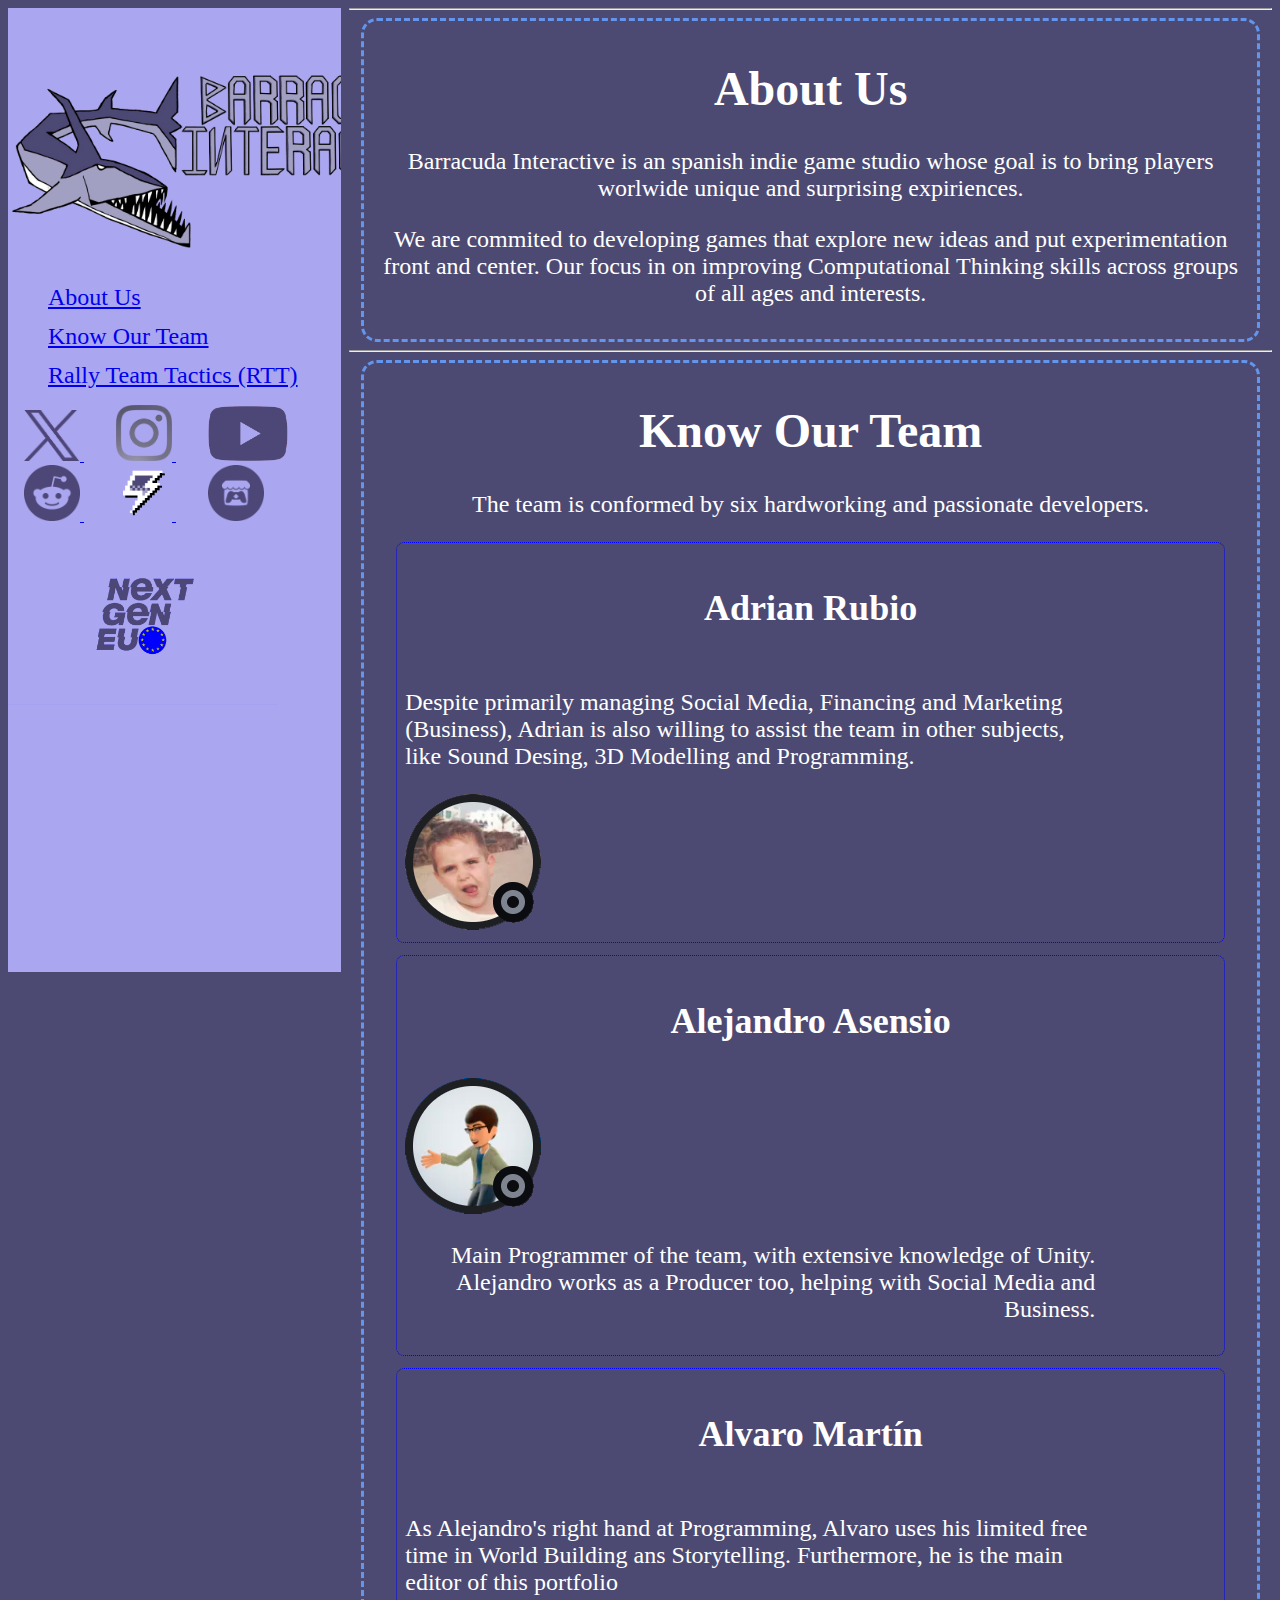
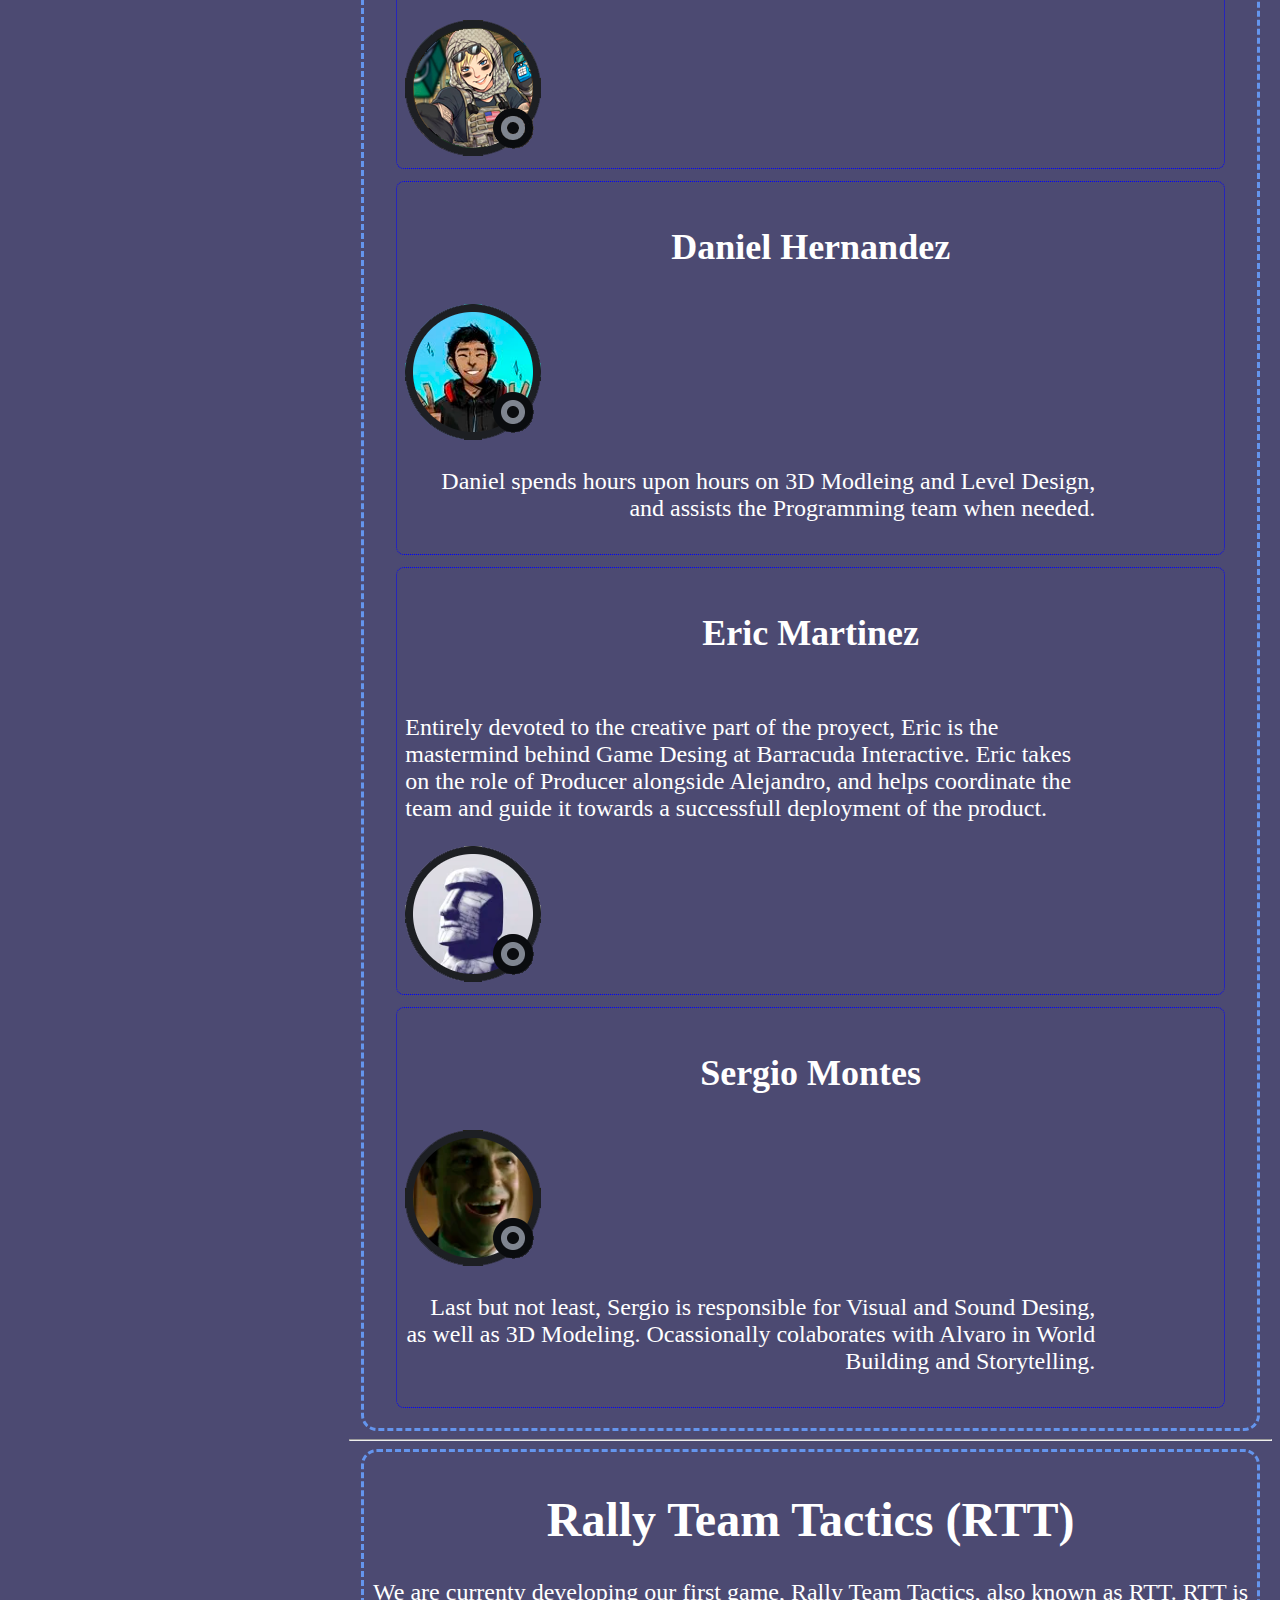
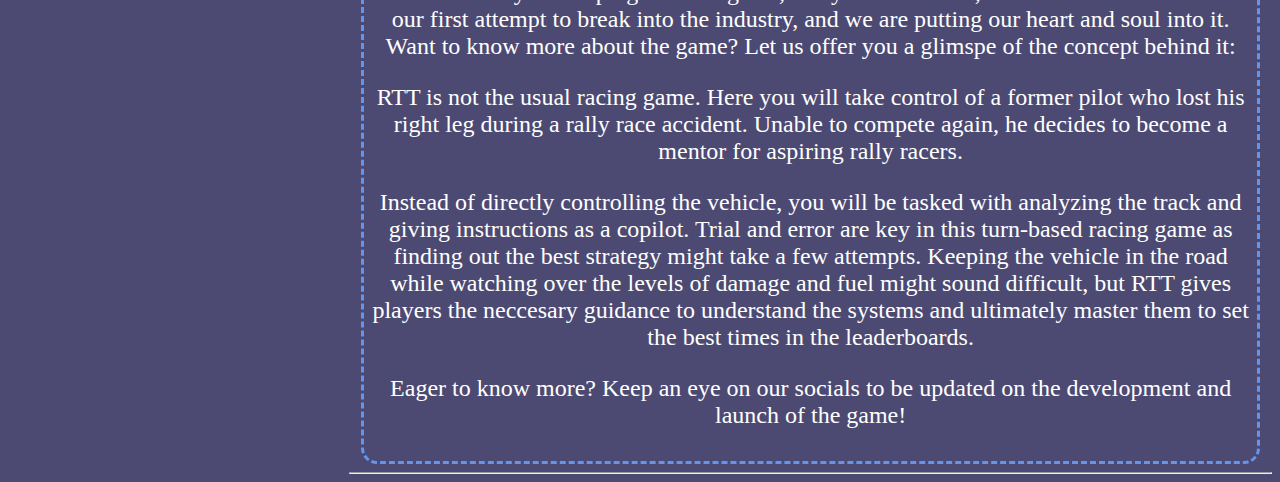
==== portfolio/index.html @ 2540308c "Updated portfolio files" ====
<!DOCTYPE html>
<html lang="en">
  <head>

    <meta charset="utf-8">
    <meta name="viewport" content="width=device-width, initial-scale=1, shrink-to-fit=no">
    <meta name="description" content="">
    <meta name="author" content="">

    <link rel="stylesheet" type="text/css" href="Documentos/portfolio.css">

  </head>
 
  <body>
    <nav class="menu">
      <a href="#page-top">
        <img src="PNG/Logo.png" height="20%">
      </a>
      <div class="" >
        <ul>
          <li class="option">
            <a class="" href="#about">About Us</a>
          </li>
          <li class="option">
            <a class="" href="#team">Know Our Team</a>
          </li>
          <li class="option">
            <a class="" href="#game">Rally Team Tactics (RTT)</a>
          </li>
        </ul>
      </div>
      <div>
        <span>
          <a href="https://x.com/barracuda_ia" class="logos">
            <img src="PNG/XLogo.png" width="56px">
          </a>
          <a href="https://instagram.com/barracuda.it" class="logos">
            <img src="PNG/IntagramLogo.png" width="56px">
          </a>
          <a href="https://www.youtube.com/channel/UCuLQHsFBqPCbxw_cLgWettw" class="logos">
            <img src="PNG/YTLogo.png" width="80px">
          </a>
        </span>
        <span>
          <a href="https://www.reddit.com/user/BarracudaInteractive" class="logos">
            <img src="PNG/RedditLogo.png" width="56px">
          </a>
          <a href="https://gamejolt.com/@BarracudaInteractive" class="logos">
            <img src="PNG/GJLogo.png" width="56px">
          </a>
          <a href="https://barracudaia.itch.io/" class="logos">
            <img src="PNG/itch-ioLogo.png" width="56px">
          </a>
        </span>
        <span>
          <img src="PNG/NextGenLogo.png" width="270px">
        </span>
      </div>
    </nav>
    
    <div class="away">

      <hr id="about">
      
      <section class="section" >
        <h1 class="center s48px">About Us</h1>
		<p class="center s24px">Barracuda Interactive is an spanish indie game studio whose goal is to bring players worlwide unique and surprising expiriences.</p>
		<p class="center s24px">We are commited to developing games that explore new ideas and put experimentation front and center. 
			Our focus in on improving Computational Thinking skills across groups of all ages and interests.</p>
      </section>
      
      <hr id="team">

      <section class="section" >

        <section>
		  <h1 class="center s48px">Know Our Team</h1>
		  <p class="center s24px">The team is conformed by six hardworking and passionate developers.</p>
        </section>
        

        <section class="subsection">
          <h3 class="center s36px">Adrian Rubio</h3>
          <a>
            <p class="left s24px thin">Despite primarily managing Social Media, Financing and Marketing (Business), 
				Adrian is also willing to assist the team in other subjects, like Sound Desing, 3D Modelling and Programming.</p>
            <img src="PNG/Adri.png">
          </a>
        </section>
        
        <section class="subsection">
          <h3 class="center s36px">Alejandro Asensio</h3>
          <a>
			<img src="PNG/Alejandro.png">
			<p class="right s24px thin">Main Programmer of the team, with extensive knowledge of Unity. Alejandro works as a Producer too, helping with Social Media and Business.</p>
          </a>
        </section>

        <section class="subsection">
          <h3 class="center s36px">Alvaro Martín</h3>
          <a>
            <p class="left s24px thin">As Alejandro's right hand at Programming, Alvaro uses his limited free time in World Building ans Storytelling. 
				Furthermore, he is the main editor of this portfolio</p>
            <img src="PNG/Alvaro.png">
          </a>
        </section>

        <section class="subsection">
          <h3 class="center s36px">Daniel Hernandez</h3>
          <a>
            <img src="PNG/Dani.png">
            <p class="right s24px thin">Daniel spends hours upon hours on 3D Modleing and Level Design, and assists the Programming team when needed.</p>
          </a>
        </section>
        
        <section class="subsection">
          <h3 class="center s36px">Eric Martinez</h3>
          <a>
            <p class="left s24px thin">Entirely devoted to the creative part of the proyect, Eric is the mastermind behind Game Desing at Barracuda Interactive.
				Eric takes on the role of Producer alongside Alejandro, and helps coordinate the team and guide it towards a successfull deployment of the product.</p>
            <img src="PNG/Eric.png">
          </a>
        </section>

        <section class="subsection">
          <h3 class="center s36px">Sergio Montes</h3>
          <a>
            <img src="PNG/Sergio.png">
            <p class="right s24px thin">Last but not least, Sergio is responsible for Visual and Sound Desing, as well as 3D Modeling. 
				Ocassionally colaborates with Alvaro in World Building and Storytelling.</p>
          </a>
        </section>
        
      </section>
    
      <hr id="game">

      <section class="section" >
        <h1 class="center s48px">Rally Team Tactics (RTT)</h1>
        <p class="center s24px">We are currenty developing our first game, Rally Team Tactics, also known as RTT. 
			RTT is our first attempt to break into the industry, and we are putting our heart and soul into it. Want to know more about the game? 
			Let us offer you a glimspe of the concept behind it:</p>
        <p class="center s24px">RTT is not the usual racing game. Here you will take control of a former pilot who lost his right leg during a rally race accident. 
			Unable to compete again, he decides to become a mentor for aspiring rally racers.</p>
        <p class="center s24px">Instead of directly controlling the vehicle, you will be tasked with analyzing the track and giving instructions as a copilot.
			Trial and error are key in this turn-based racing game as finding out the best strategy might take a few attempts. 
			Keeping the vehicle in the road while watching over the levels of damage and fuel might sound difficult, 
			but RTT gives players the neccesary guidance to understand the systems and ultimately master them to set the best times in the leaderboards.</p>
		<p class="center s24px">Eager to know more? Keep an eye on our socials to be updated on the development and launch of the game!</p>
        </p>
      </section>

      <hr>

    </div>    
  </body>
</html>
---- portfolio/Documentos/portfolio.css ----
@font-face {
    font-family: "Aptos";
    src: url("Fuentes/aptos.ttf") format("truetype");
    font-style: normal;
    font-weight: normal;
}

@font-face {
    font-family: "Marker Twins";
    src: url("Fuentes/TwinMarker.ttf") format("truetype");
    font-style: normal;
    font-weight: normal;
}

@font-face {
    font-family: "Agency FB";
    src: url("Fuentes/agency_fb.ttf") format("truetype");
    font-style: normal;
    font-weight: normal;
}

html{
    background-color:#4c4a72;
    font-family: Agency FB;
    font-style: normal;
    font-weight: normal;
    font-size: 16px;
    color: white;
}

.thin{
    width: 690px;
    display: inline-block;
}

.s16px{
    font-size: 16px;
}

.s24px{
    font-size: 24px;
}

.s36px{
    font-size: 36px;
}

.s48px{
    font-size: 48px;
}

.center{
    text-align: center;
}

.left{
    text-align: left;
}

.right{
    text-align: right;
}

.logos{
    padding: 16px;
}

.section{
    border-style: dashed;
    border-width: medium;
    border-color: cornflowerblue;
    border-radius: 16px;
    margin-left: 12px;
    margin-right: 12px;
    margin-top: 6px;
    margin-bottom: 6px;
    padding: 8px;
}
 
.subsection{
    border-style: dotted;
    border-width: thin;
    border-color: blue;
    border-radius: 8px;
    margin-left: 24px;
    margin-right: 24px;
    margin-top: 12px;
    margin-bottom: 12px;
    padding: 8px;
}

.menu{
    background-color: #aaa6f0;
    list-style-type: none;
    margin: 0px;
    padding-top: 5%;
    width: 26%;
    height: 100%;
    position: fixed;
    overflow: auto;
}

.option{
    display:block;
    padding-right: 24px;
    padding-top: 12px;
    font-size: 24px;
}

.away{
    padding-left: 27%;
}
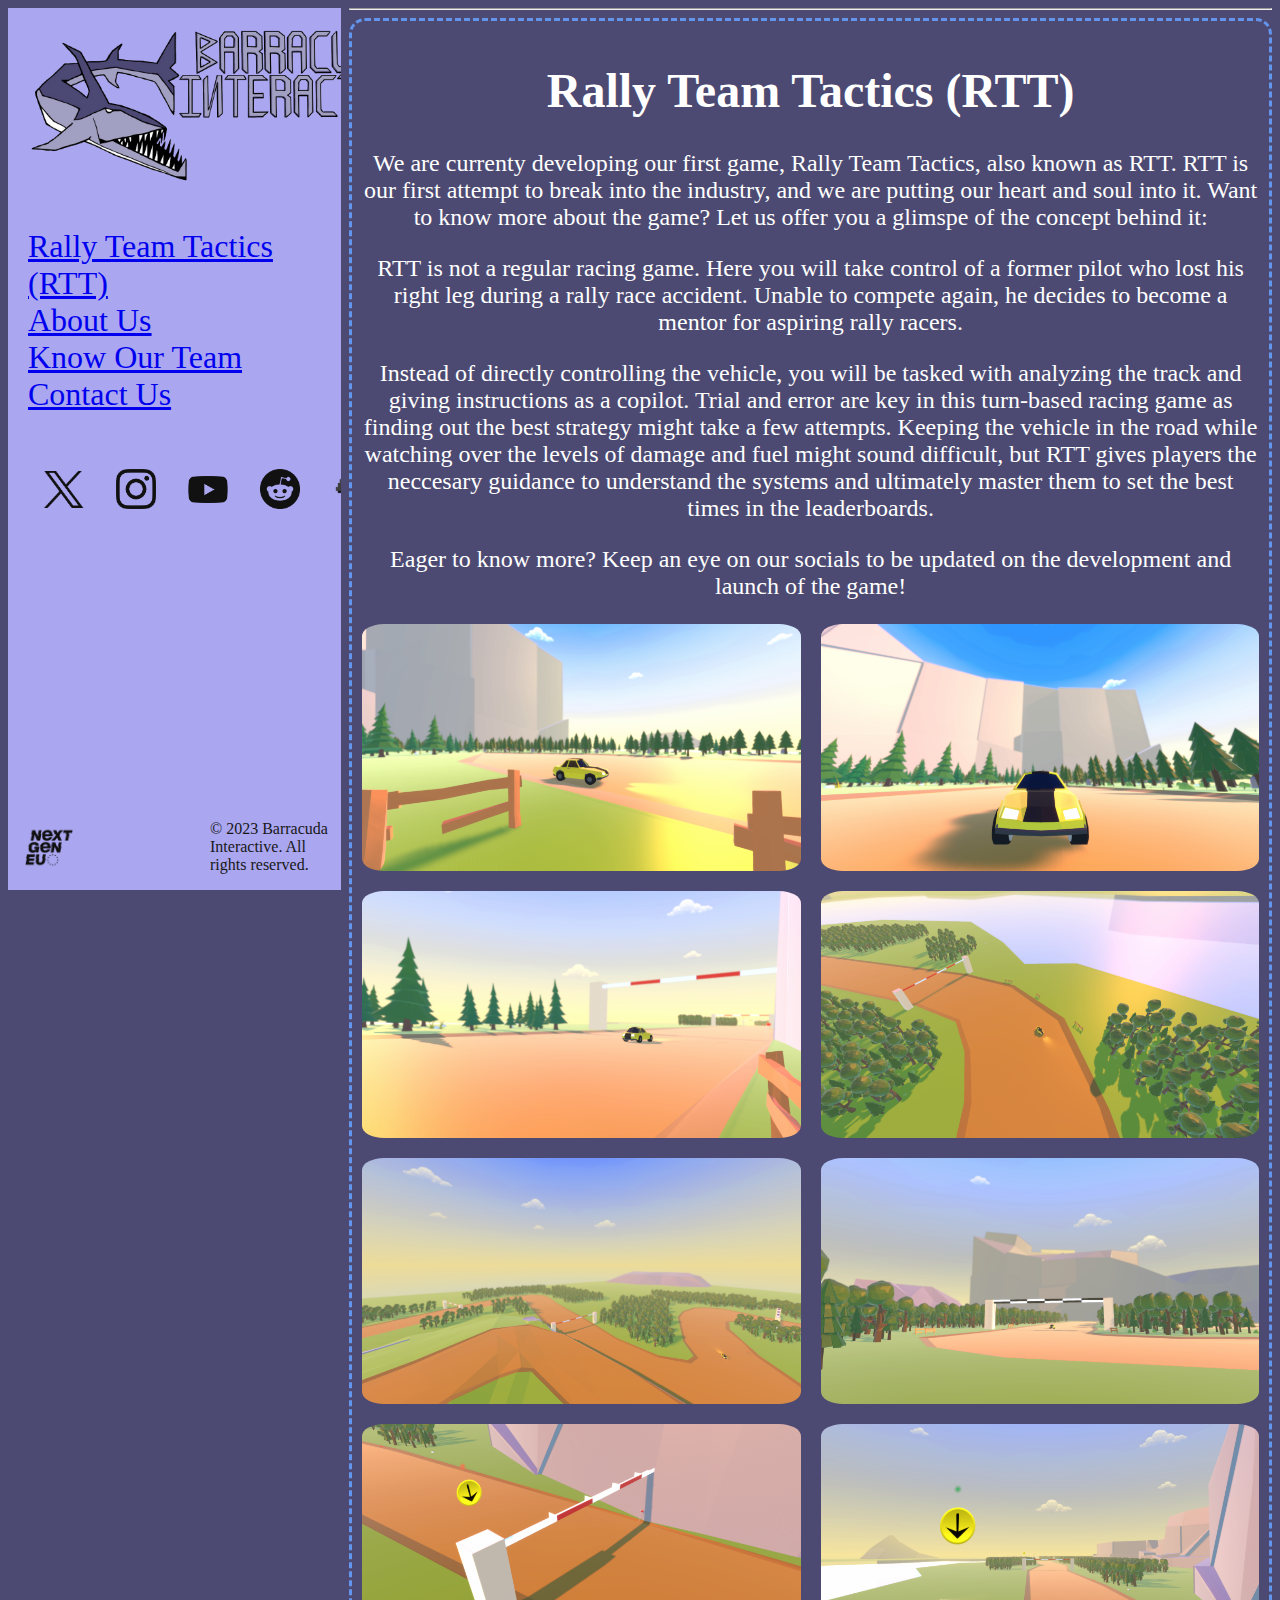
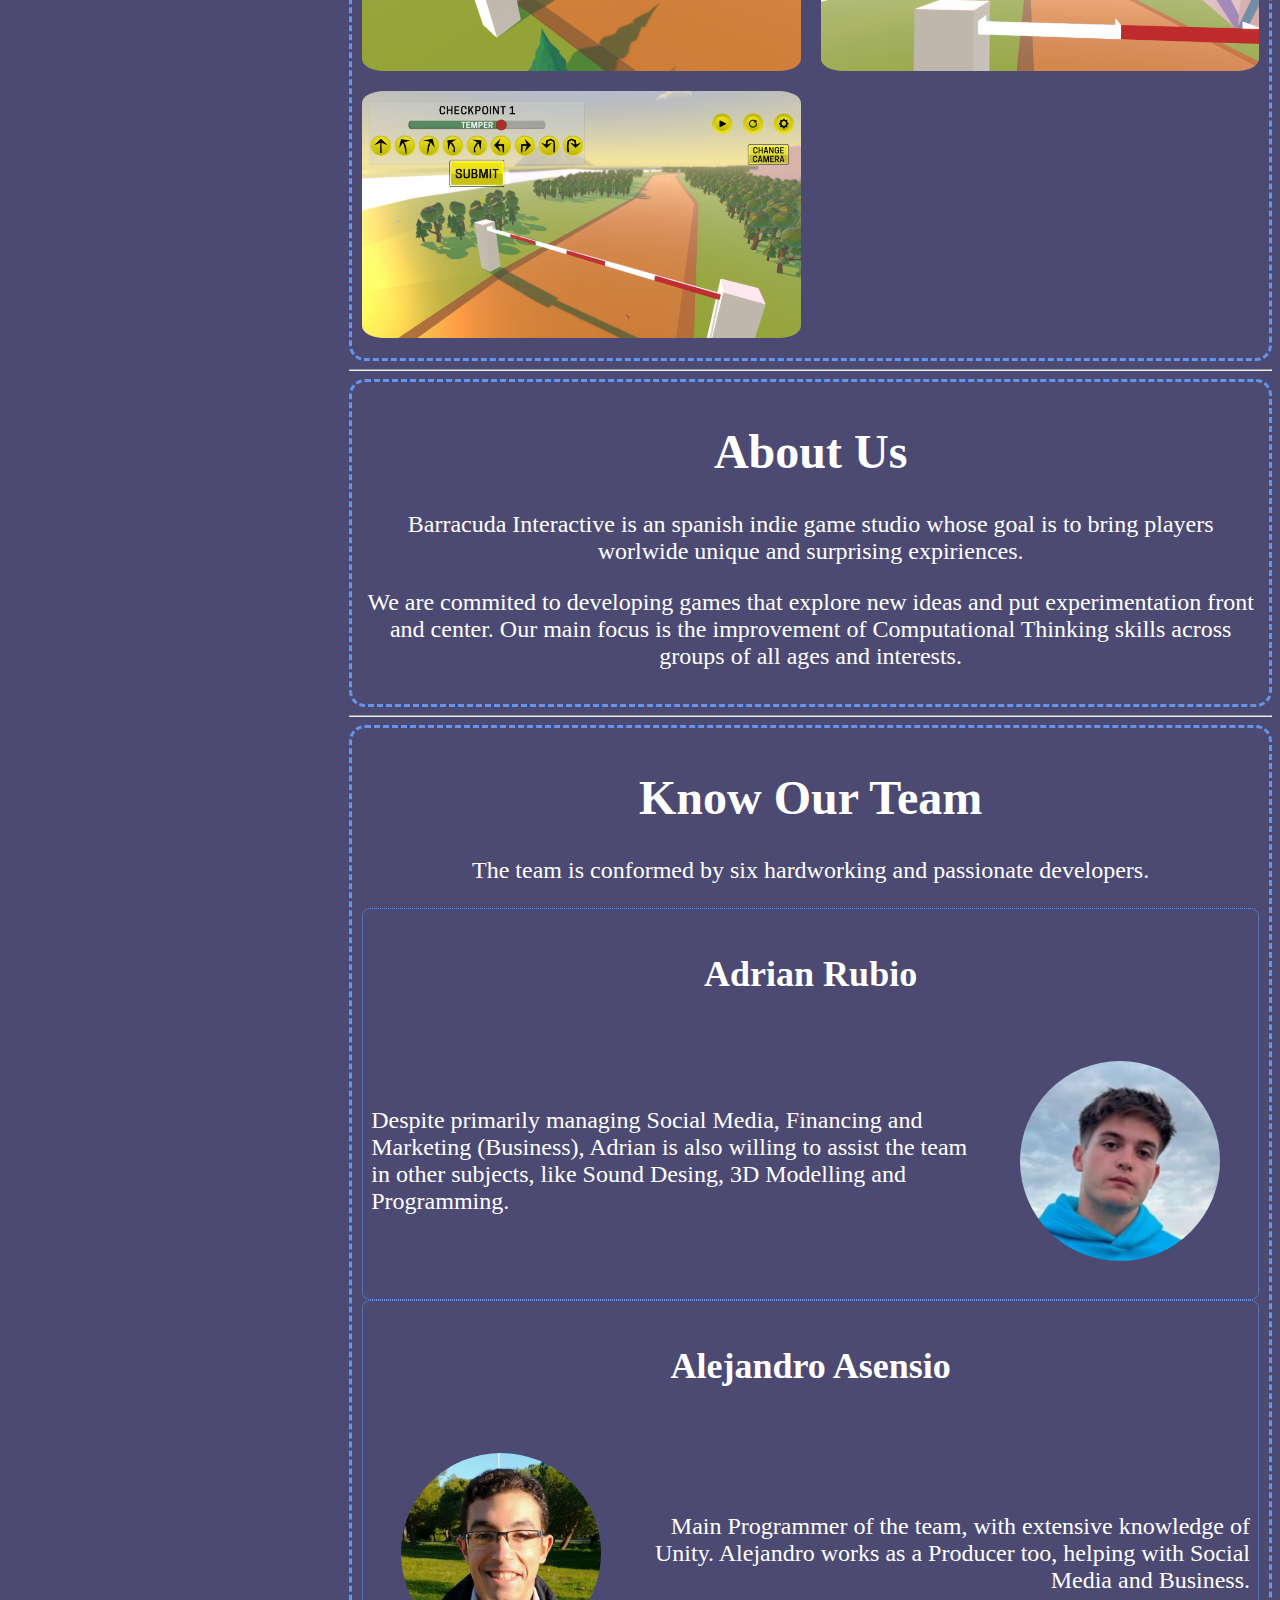
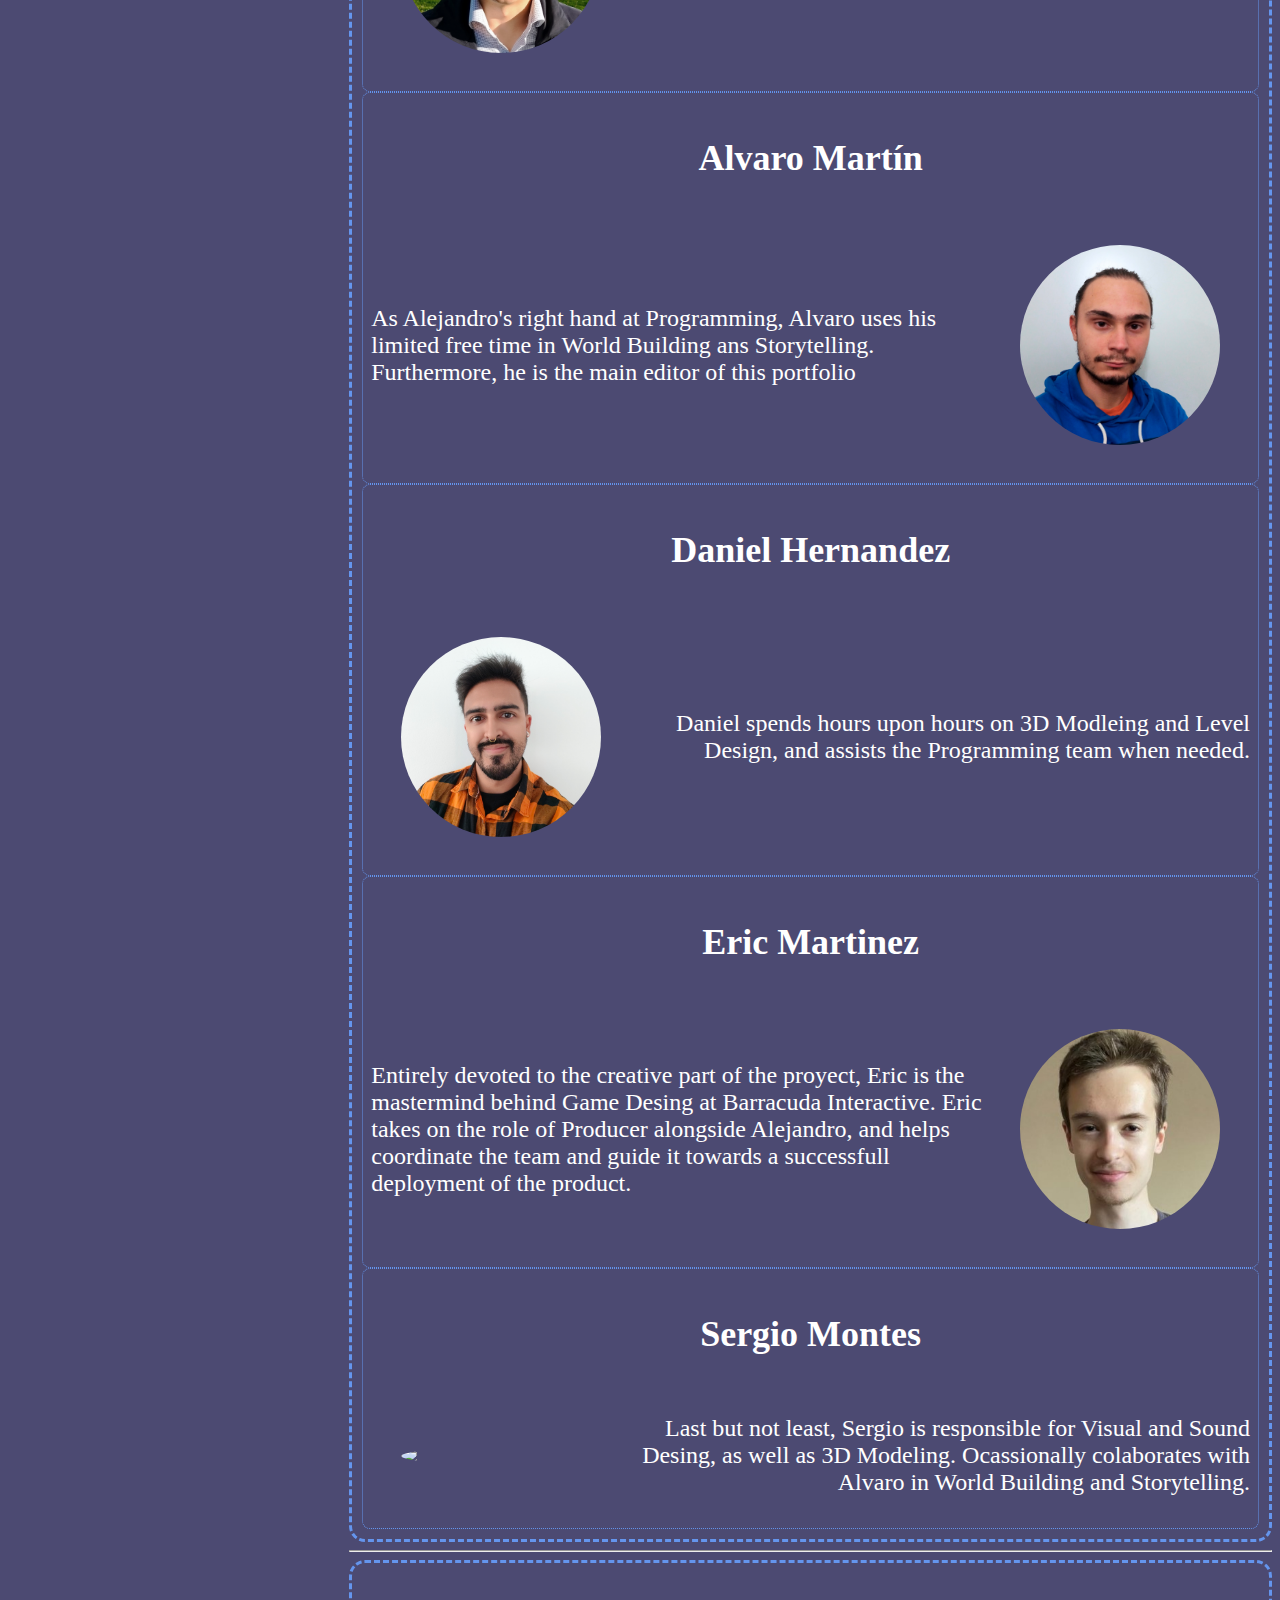
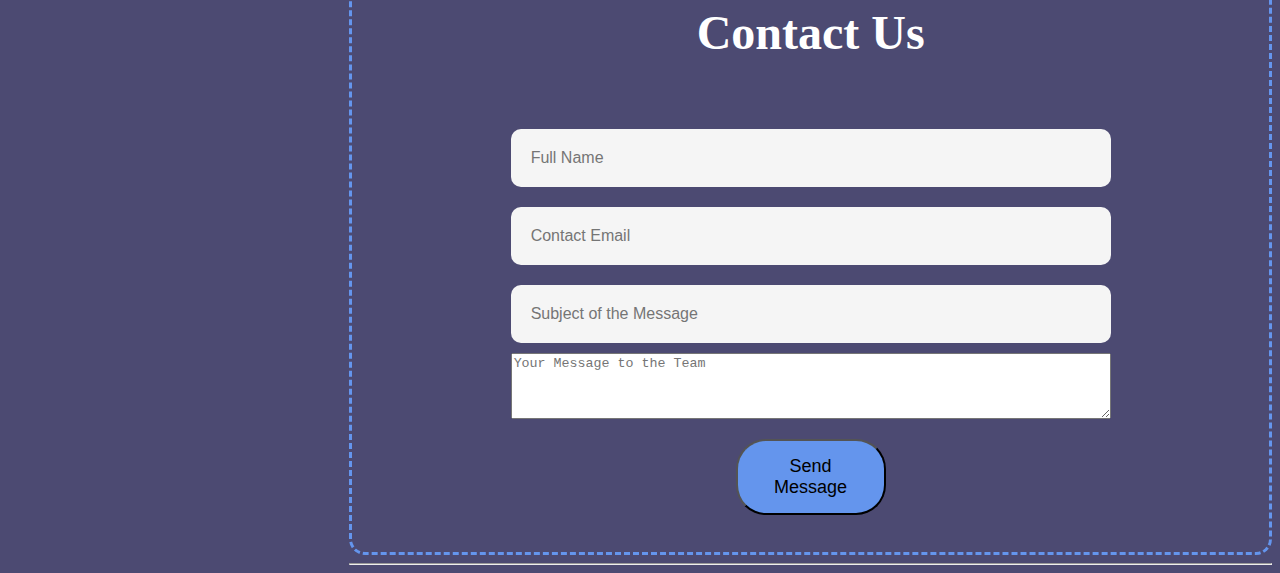
==== commit db5f28b3: "Preliminary GDD 1.6 (no Marketing Plan yet), new portfolio" ====
--- a/portfolio/index.html
+++ b/portfolio/index.html
@@ -1,157 +1,176 @@
 <!DOCTYPE html>
 <html lang="en">
-  <head>
+	<head>
+		<meta charset="utf-8">
+		<meta name="viewport" content="width=device-width, initial-scale=1, shrink-to-fit=no">
+		<meta name="description" content="">
+		<meta name="author" content="">
 
-    <meta charset="utf-8">
-    <meta name="viewport" content="width=device-width, initial-scale=1, shrink-to-fit=no">
-    <meta name="description" content="">
-    <meta name="author" content="">
+		<link rel="stylesheet" type="text/css" href="styles.css">
+	</head>
+ 
+	<body>
+		<nav>
+			<img src="images/barracuda_logo.png">
+			<ul>
+				<li class="option">
+					<a href="#game">Rally Team Tactics (RTT)</a>
+				</li>
+				<li class="option">
+					<a href="#about">About Us</a>
+				</li>
+				<li class="option">
+					<a href="#team">Know Our Team</a>
+				</li>
+				<li class="option">
+					<a href="#contact">Contact Us</a>
+				</li>
+			</ul>
+			<div class="logos">
+				<a href="https://x.com/barracuda_ia" class="logo">
+					<img src="images/x_logo.png">
+				</a>
+				<a href="https://instagram.com/barracuda.it" class="logo">
+					<img src="images/instagram_logo.png">
+				</a>
+				<a href="https://www.youtube.com/channel/UCuLQHsFBqPCbxw_cLgWettw" 
+					class="logo">
+					<img src="images/yt_logo.png" width="60px">
+				</a>
+				<a href="https://www.reddit.com/user/BarracudaInteractive" class="logo">
+					<img src="images/reddit_logo.png">
+				</a>
+				<a href="https://gamejolt.com/@BarracudaInteractive" class="logo">
+					<img src="images/game-jolt_logo.png">
+				</a>
+				<a href="https://barracudaia.itch.io/" class="logo">
+					<img src="images/itch-io_logo.png">
+				</a>
+			</div>
+			<div class="footer">
+				<img class="logo" src="images/next-generation_logo.png" 
+					width="40px">
+				<p class="copyright">&copy; 2023 Barracuda Interactive. All rights reserved.</p>
+			</div>
+		</nav>
+		<aside>
 
-    <link rel="stylesheet" type="text/css" href="Documentos/portfolio.css">
+			<hr id="game">
 
-  </head>
- 
-  <body>
-    <nav class="menu">
-      <a href="#page-top">
-        <img src="PNG/Logo.png" height="20%">
-      </a>
-      <div class="" >
-        <ul>
-          <li class="option">
-            <a class="" href="#about">About Us</a>
-          </li>
-          <li class="option">
-            <a class="" href="#team">Know Our Team</a>
-          </li>
-          <li class="option">
-            <a class="" href="#game">Rally Team Tactics (RTT)</a>
-          </li>
-        </ul>
-      </div>
-      <div>
-        <span>
-          <a href="https://x.com/barracuda_ia" class="logos">
-            <img src="PNG/XLogo.png" width="56px">
-          </a>
-          <a href="https://instagram.com/barracuda.it" class="logos">
-            <img src="PNG/IntagramLogo.png" width="56px">
-          </a>
-          <a href="https://www.youtube.com/channel/UCuLQHsFBqPCbxw_cLgWettw" class="logos">
-            <img src="PNG/YTLogo.png" width="80px">
-          </a>
-        </span>
-        <span>
-          <a href="https://www.reddit.com/user/BarracudaInteractive" class="logos">
-            <img src="PNG/RedditLogo.png" width="56px">
-          </a>
-          <a href="https://gamejolt.com/@BarracudaInteractive" class="logos">
-            <img src="PNG/GJLogo.png" width="56px">
-          </a>
-          <a href="https://barracudaia.itch.io/" class="logos">
-            <img src="PNG/itch-ioLogo.png" width="56px">
-          </a>
-        </span>
-        <span>
-          <img src="PNG/NextGenLogo.png" width="270px">
-        </span>
-      </div>
-    </nav>
-    
-    <div class="away">
+			<section>
+				<h1 class="center s48px">Rally Team Tactics (RTT)</h1>
+				<p class="center s24px">We are currenty developing our first game, Rally Team Tactics, also known as RTT. 
+					RTT is our first attempt to break into the industry, and we are putting our heart and soul into it. Want to know more about the game? 
+					Let us offer you a glimspe of the concept behind it:</p>
+				<p class="center s24px">RTT is not a regular racing game. Here you will take control of a former pilot who lost his right leg during a rally race accident. 
+					Unable to compete again, he decides to become a mentor for aspiring rally racers.</p>
+				<p class="center s24px">Instead of directly controlling the vehicle, you will be tasked with analyzing the track and giving instructions as a copilot.
+					Trial and error are key in this turn-based racing game as finding out the best strategy might take a few attempts. 
+					Keeping the vehicle in the road while watching over the levels of damage and fuel might sound difficult, but RTT gives players the neccesary guidance to understand the systems and ultimately master them to set the best times in the leaderboards.</p>
+				<p class="center s24px">Eager to know more?
+					Keep an eye on our socials to be updated on the development and launch of the game!</p>
+				<div class="image-grid">
+					<img src="images/RTT_Capture1.png" alt="Image 1">
+					<img src="images/RTT_Capture2.png" alt="Image 2">
+					<img src="images/RTT_Capture3.png" alt="Image 3">
+					<img src="images/RTT_Capture4.png" alt="Image 4">
+					<img src="images/RTT_Capture5.png" alt="Image 5">
+					<img src="images/RTT_Capture6.png" alt="Image 6">
+					<img src="images/RTT_TutorialCapture1.png" alt="Image 7">
+					<img src="images/RTT_TutorialCapture2.png" alt="Image 8">
+					<img src="images/RTT_TutorialCapture3.png" alt="Image 9">
+				</div>
+			</section>
 
-      <hr id="about">
-      
-      <section class="section" >
-        <h1 class="center s48px">About Us</h1>
-		<p class="center s24px">Barracuda Interactive is an spanish indie game studio whose goal is to bring players worlwide unique and surprising expiriences.</p>
-		<p class="center s24px">We are commited to developing games that explore new ideas and put experimentation front and center. 
-			Our focus in on improving Computational Thinking skills across groups of all ages and interests.</p>
-      </section>
-      
-      <hr id="team">
+			<hr id="about">
+		  
+			<section>
+				<h1 class="center s48px">About Us</h1>
+				<p class="center s24px">Barracuda Interactive is an spanish indie game studio whose goal is to bring players worlwide unique and surprising expiriences.</p>
+				<p class="center s24px">We are commited to developing games that explore new ideas and put experimentation front and center. 
+					Our main focus is the improvement of Computational Thinking skills across groups of all ages and interests.</p>
+			</section>
+		  
+			<hr id="team">
 
-      <section class="section" >
+			<section>
 
-        <section>
-		  <h1 class="center s48px">Know Our Team</h1>
-		  <p class="center s24px">The team is conformed by six hardworking and passionate developers.</p>
-        </section>
-        
+				<div>
+					<h1 class="center s48px">Know Our Team</h1>
+					<p class="center s24px">The team is conformed by six hardworking 
+						and passionate developers.</p>
+				</div>
 
-        <section class="subsection">
-          <h3 class="center s36px">Adrian Rubio</h3>
-          <a>
-            <p class="left s24px thin">Despite primarily managing Social Media, Financing and Marketing (Business), 
-				Adrian is also willing to assist the team in other subjects, like Sound Desing, 3D Modelling and Programming.</p>
-            <img src="PNG/Adri.png">
-          </a>
-        </section>
-        
-        <section class="subsection">
-          <h3 class="center s36px">Alejandro Asensio</h3>
-          <a>
-			<img src="PNG/Alejandro.png">
-			<p class="right s24px thin">Main Programmer of the team, with extensive knowledge of Unity. Alejandro works as a Producer too, helping with Social Media and Business.</p>
-          </a>
-        </section>
+				<section class="subsection">
+					<h3 class="center s36px">Adrian Rubio</h3>
+					<span>
+						<p class="left s24px thin">Despite primarily managing Social Media, Financing and Marketing (Business), Adrian is also willing to assist the team in other subjects, like Sound Desing, 3D Modelling and Programming.</p>
+						<img src="images/member_adrian.png">
+					</span>
+				</section>
+			
+				<section class="subsection">
+					<h3 class="center s36px">Alejandro Asensio</h3>
+					<span>
+					<img src="images/member_alejandro.png">
+					<p class="right s24px thin">Main Programmer of the team, with extensive knowledge of Unity. 
+						Alejandro works as a Producer too, helping with Social Media and Business.</p>
+					</span>
+				</section>
 
-        <section class="subsection">
-          <h3 class="center s36px">Alvaro Martín</h3>
-          <a>
-            <p class="left s24px thin">As Alejandro's right hand at Programming, Alvaro uses his limited free time in World Building ans Storytelling. 
-				Furthermore, he is the main editor of this portfolio</p>
-            <img src="PNG/Alvaro.png">
-          </a>
-        </section>
+				<section class="subsection">
+				<h3 class="center s36px">Alvaro Martín</h3>
+				<span>
+					<p class="left s24px thin">As Alejandro's right hand at Programming, Alvaro uses his limited free time in World Building ans Storytelling. 
+						Furthermore, he is the main editor of this portfolio</p>
+					<img src="images/member_alvaro.png">
+				</span>
+				</section>
 
-        <section class="subsection">
-          <h3 class="center s36px">Daniel Hernandez</h3>
-          <a>
-            <img src="PNG/Dani.png">
-            <p class="right s24px thin">Daniel spends hours upon hours on 3D Modleing and Level Design, and assists the Programming team when needed.</p>
-          </a>
-        </section>
-        
-        <section class="subsection">
-          <h3 class="center s36px">Eric Martinez</h3>
-          <a>
-            <p class="left s24px thin">Entirely devoted to the creative part of the proyect, Eric is the mastermind behind Game Desing at Barracuda Interactive.
-				Eric takes on the role of Producer alongside Alejandro, and helps coordinate the team and guide it towards a successfull deployment of the product.</p>
-            <img src="PNG/Eric.png">
-          </a>
-        </section>
+				<section class="subsection">
+					<h3 class="center s36px">Daniel Hernandez</h3>
+					<span>
+						<img src="images/member_daniel.jpg">
+						<p class="right s24px thin">Daniel spends hours upon hours on 3D Modleing and Level Design, and assists the Programming team when needed.</p>
+					</span>
+				</section>
+			
+				<section class="subsection">
+					<h3 class="center s36px">Eric Martinez</h3>
+					<span>
+						<p class="left s24px thin">Entirely devoted to the creative part of the proyect, Eric is the mastermind behind Game Desing at Barracuda Interactive.
+							Eric takes on the role of Producer alongside Alejandro, and helps coordinate the team and guide it towards a successfull deployment of the product.</p>
+						<img src="images/member_eric.jpg">
+				</section>
 
-        <section class="subsection">
-          <h3 class="center s36px">Sergio Montes</h3>
-          <a>
-            <img src="PNG/Sergio.png">
-            <p class="right s24px thin">Last but not least, Sergio is responsible for Visual and Sound Desing, as well as 3D Modeling. 
-				Ocassionally colaborates with Alvaro in World Building and Storytelling.</p>
-          </a>
-        </section>
-        
-      </section>
-    
-      <hr id="game">
-
-      <section class="section" >
-        <h1 class="center s48px">Rally Team Tactics (RTT)</h1>
-        <p class="center s24px">We are currenty developing our first game, Rally Team Tactics, also known as RTT. 
-			RTT is our first attempt to break into the industry, and we are putting our heart and soul into it. Want to know more about the game? 
-			Let us offer you a glimspe of the concept behind it:</p>
-        <p class="center s24px">RTT is not the usual racing game. Here you will take control of a former pilot who lost his right leg during a rally race accident. 
-			Unable to compete again, he decides to become a mentor for aspiring rally racers.</p>
-        <p class="center s24px">Instead of directly controlling the vehicle, you will be tasked with analyzing the track and giving instructions as a copilot.
-			Trial and error are key in this turn-based racing game as finding out the best strategy might take a few attempts. 
-			Keeping the vehicle in the road while watching over the levels of damage and fuel might sound difficult, 
-			but RTT gives players the neccesary guidance to understand the systems and ultimately master them to set the best times in the leaderboards.</p>
-		<p class="center s24px">Eager to know more? Keep an eye on our socials to be updated on the development and launch of the game!</p>
-        </p>
-      </section>
-
-      <hr>
-
-    </div>    
-  </body>
+				<section class="subsection">
+					<h3 class="center s36px">Sergio Montes</h3>
+					<span>
+						<img src="images/member_sergio.png">
+						<p class="right s24px thin">Last but not least, Sergio is responsible for Visual and Sound Desing, as well as 3D Modeling. 
+							Ocassionally colaborates with Alvaro in World Building and Storytelling.</p>
+					</span>
+				</section>
+			
+			</section>
+			
+			<hr id="contact">
+		  
+			<section>
+				<h1 class="center s48px">Contact Us</h1>
+				<div class="contact-form">
+					<form action="https://formspree.io/f/meqbwpwb" method="POST">
+						<input type="text" name="Name" placeholder="Full Name" required>
+						<input type="email" name="Email" placeholder="Contact Email" required>
+						<input type="text" name="Subject" placeholder="Subject of the Message" required>
+						<textarea name="Message" placeholder="Your Message to the Team" rows=4 required></textarea>
+						<button type="submit">Send Message</button>
+					</form>
+				</div>
+			</section>
+		  
+			<hr>
+			
+		</aside>
+	</body>
 </html>
--- a/portfolio/styles.css
+++ b/portfolio/styles.css
@@ -0,0 +1,229 @@
+@font-face {
+    font-family: "Aptos";
+    src: url("Fuentes/aptos.ttf") format("truetype");
+    font-style: normal;
+    font-weight: normal;
+}
+
+@font-face {
+    font-family: "Marker Twins";
+    src: url("Fuentes/TwinMarker.ttf") format("truetype");
+    font-style: normal;
+    font-weight: normal;
+}
+
+@font-face {
+    font-family: "Agency FB";
+    src: url("Fuentes/agency_fb.ttf") format("truetype");
+    font-style: normal;
+    font-weight: normal;
+}
+
+html {
+    background-color:#4c4a72;
+    font-family: Agency FB;
+    font-style: normal;
+    font-weight: normal;
+    font-size: 16px;
+    color: white;
+}
+
+nav {
+    background-color: #aaa6f0;
+    list-style-type: none;
+    margin-bottom: 10px;
+    padding: 10 0 10 0px;
+    width: 26%;
+    height: 98%;
+    position: fixed;
+    overflow: auto;
+}
+
+nav > img {
+    padding: 20px;
+	width: 400px;
+}
+
+nav ul {
+	margin: 0px;
+	padding: 20px;
+}
+
+.option {
+    display: block;
+    padding: 12 24 0 0px;
+    font-size: 24pt;
+}
+
+nav a:hover {
+    color: cornflowerblue;
+}
+
+nav .logos {
+	display: flex;
+	align-items: center;
+	padding: 20px;
+}
+
+nav .logos img {
+    padding: 16px;
+	width: 40px;
+}
+
+nav .footer {
+	position: absolute;
+	display: flex;
+	align-items: center;
+	justify-content: center;
+	bottom: 0;
+	left: 0;
+    overflow: hidden;
+}
+
+nav .footer img {
+	float: left;
+	padding: 16px;
+	width: 50px;
+}
+
+nav .footer p {
+	float: right;
+	margin-left: 120px;
+	overflow: hidden;
+	color: #181818;
+}
+
+aside {
+    padding-left: 27%;
+}
+
+section {
+	width: auto;
+	display: block;
+	align-items: center;
+	justify-content: center;
+    border-style: dashed;
+    border-width: medium;
+    border-color: cornflowerblue;
+    border-radius: 16px;
+    margin: 6 12 6 12px;
+    padding: 10px;
+}
+
+.image-grid {
+	display: grid;
+	grid-template-columns: repeat(auto-fill, minmax(400px, 1fr));
+	gap: 20px;
+	justify-content: center;
+	padding-bottom: 10px;
+}
+
+.image-grid img {
+	border-radius: 5%;
+	width: 100%; /* Make images fill the grid columns */
+	height: auto; /* Maintain aspect ratio */
+}
+ 
+.subsection {
+    border-style: dotted;
+    border-width: thin;
+    border-color: cornflowerblue;
+    border-radius: 8px;
+    margin: 12 24 12 24px;
+    padding: 8px;
+}
+
+.subsection h3 {
+	text-align: center;
+	display: block;
+	align-items: center;
+	justify-content: center;
+}
+
+.subsection img {
+	padding: 30px;
+	border-radius: 50%;
+	width: 200px;
+}
+
+.subsection span {
+	text-align: center;
+	display: flex;
+	flex-direction: row;
+	align-items: center;
+	justify-content: center;
+}
+
+.contact-form {
+	width: 100%;
+	height: 50vh;
+	display: flex;
+	align-items: center;
+	justify-content: center;
+}
+
+form {
+	display: flex;
+	flex-direction: column;
+	align-content: center;
+	justify-content: center;
+	padding: 2vm 4vm;
+	width: 90%;
+	max-width: 600px;
+	border-radius: 10px;
+}
+
+form input, form text-area {
+	border: 0;
+	margin: 10px 0;
+	padding: 20px;
+	outline: none;
+	background: #f5f5f5;
+	border-radius: 10px;
+	font-size: 16px;
+}
+
+form button {
+	padding: 15px;
+	background: cornflowerblue;
+	font-size: 18px;
+	border: 0%;
+	outline: none;
+	cursor: pointer;
+	width: 150px;
+	margin: 20px auto 0;
+	border-radius: 30px;
+}
+
+.thin {
+    width: 690px;
+    display: inline-block;
+}
+
+.s16px {
+    font-size: 16px;
+}
+
+.s24px {
+    font-size: 24px;
+}
+
+.s36px {
+    font-size: 36px;
+}
+
+.s48px {
+    font-size: 48px;
+}
+
+.center {
+    text-align: center;
+}
+
+.left {
+    text-align: left;
+}
+
+.right {
+    text-align: right;
+}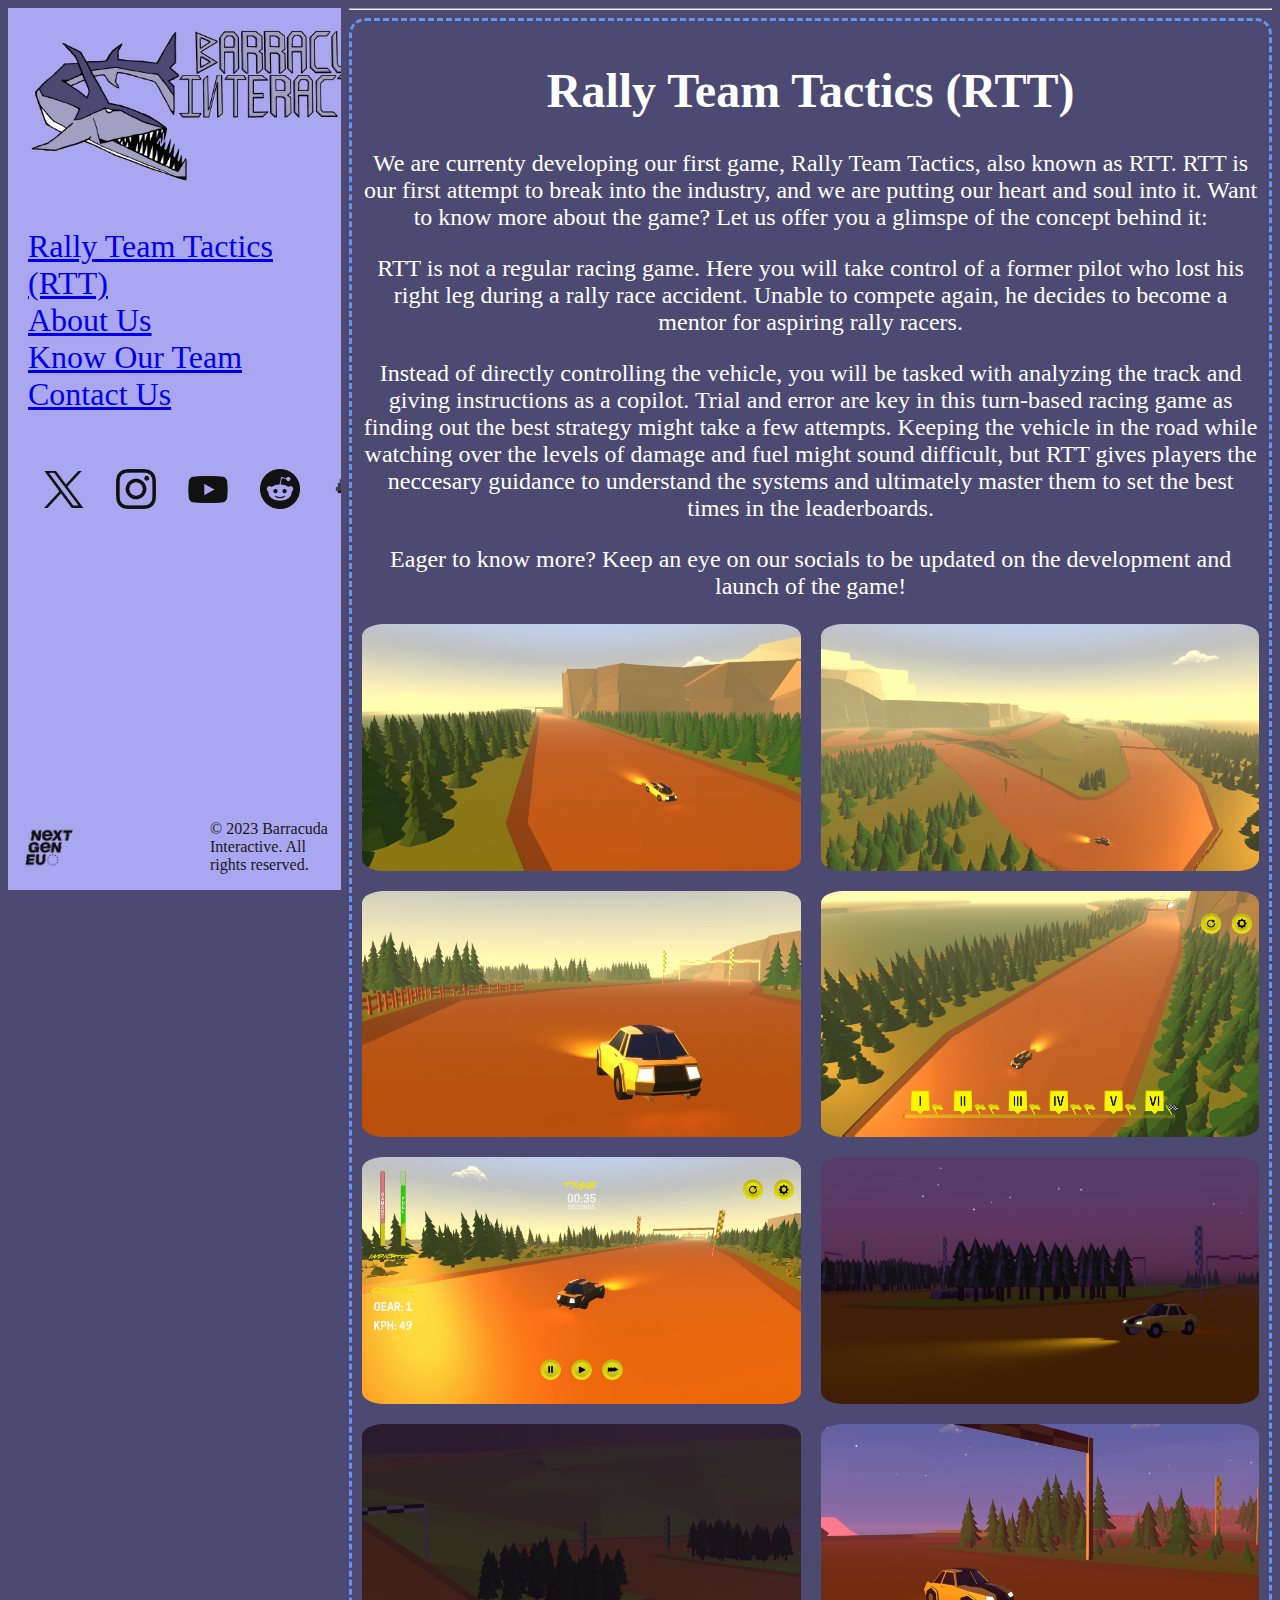
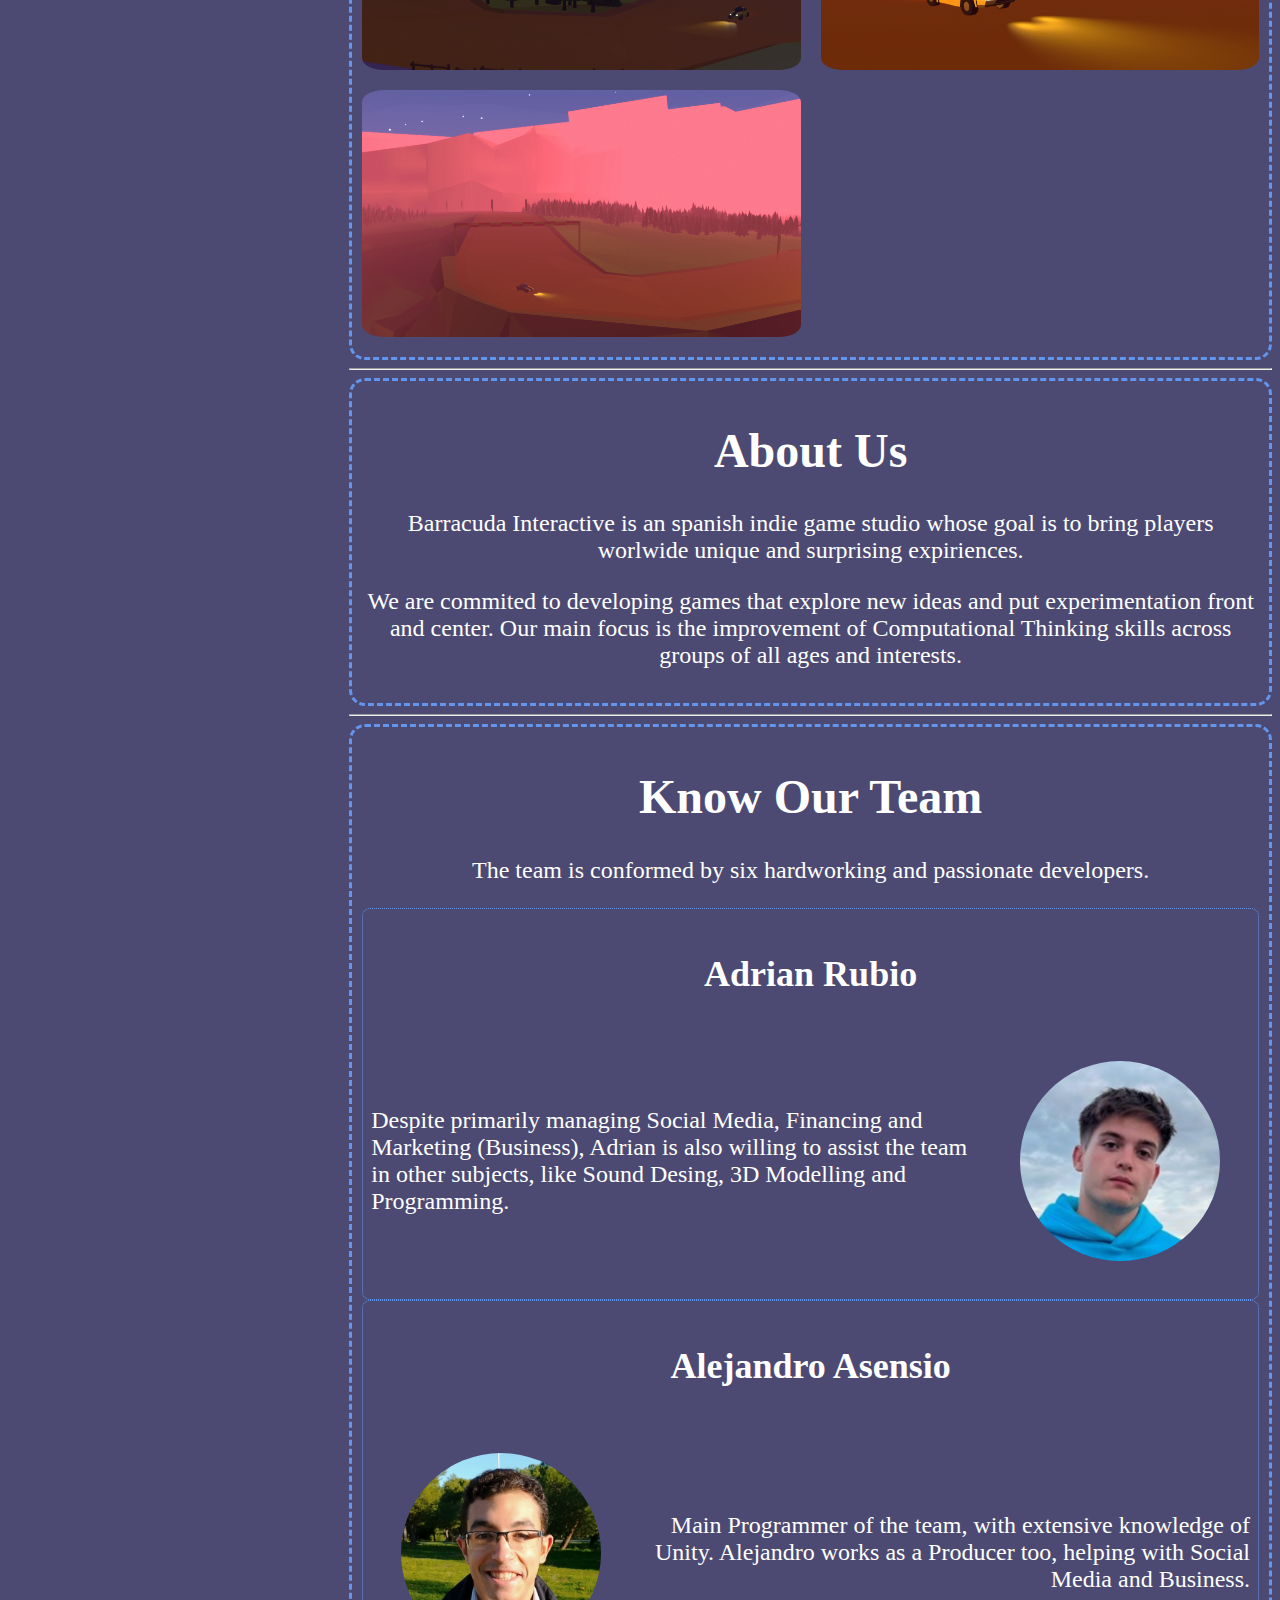
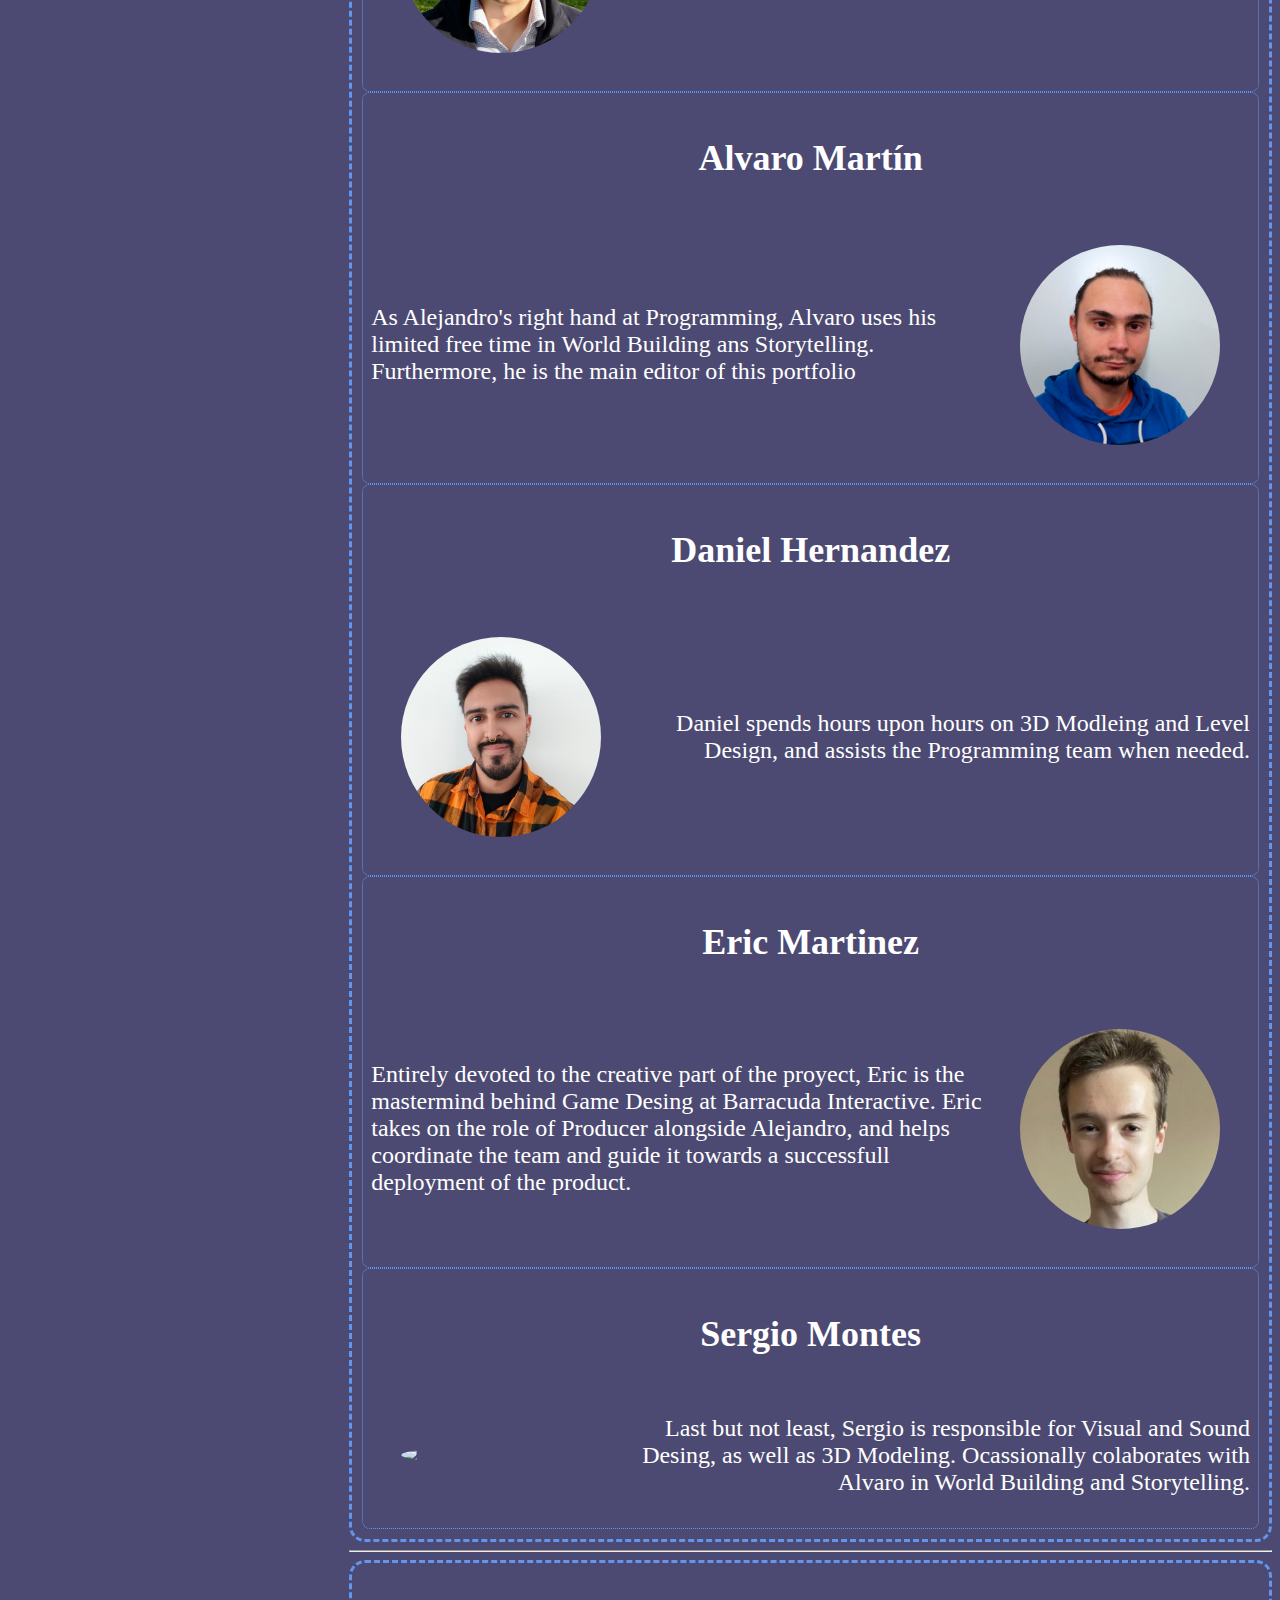
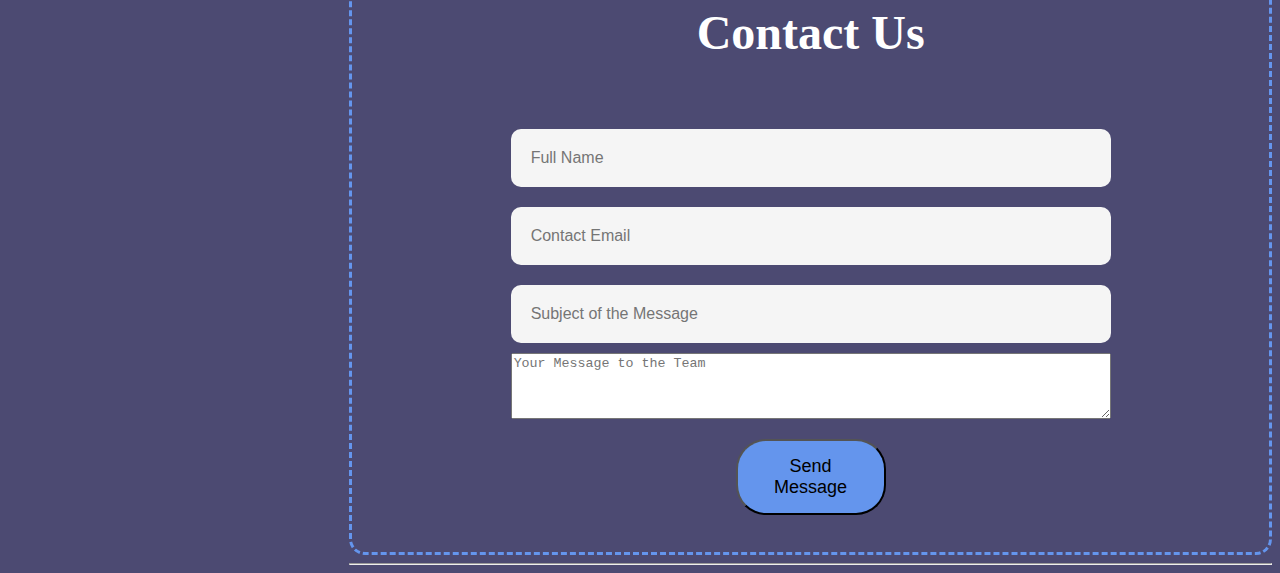
==== commit f18398d2: "New portfolio" ====
--- a/portfolio/index.html
+++ b/portfolio/index.html
@@ -70,15 +70,15 @@
 				<p class="center s24px">Eager to know more?
 					Keep an eye on our socials to be updated on the development and launch of the game!</p>
 				<div class="image-grid">
-					<img src="images/RTT_Capture1.png" alt="Image 1">
-					<img src="images/RTT_Capture2.png" alt="Image 2">
-					<img src="images/RTT_Capture3.png" alt="Image 3">
-					<img src="images/RTT_Capture4.png" alt="Image 4">
-					<img src="images/RTT_Capture5.png" alt="Image 5">
-					<img src="images/RTT_Capture6.png" alt="Image 6">
-					<img src="images/RTT_TutorialCapture1.png" alt="Image 7">
-					<img src="images/RTT_TutorialCapture2.png" alt="Image 8">
-					<img src="images/RTT_TutorialCapture3.png" alt="Image 9">
+					<img src="images/1_GoldMaster.png" alt="Image 1">
+					<img src="images/6_GoldMaster.png" alt="Image 2">
+					<img src="images/4_GoldMaster.png" alt="Image 3">
+					<img src="images/0.png" alt="Image 8">
+					<img src="images/12.png" alt="Image 9">
+					<img src="images/10_GoldMaster.png" alt="Image 4">
+					<img src="images/14_GoldMaster.png" alt="Image 5">
+					<img src="images/22_GoldMaster.png" alt="Image 6">
+					<img src="images/17_GoldMaster.png" alt="Image 7">
 				</div>
 			</section>
 
